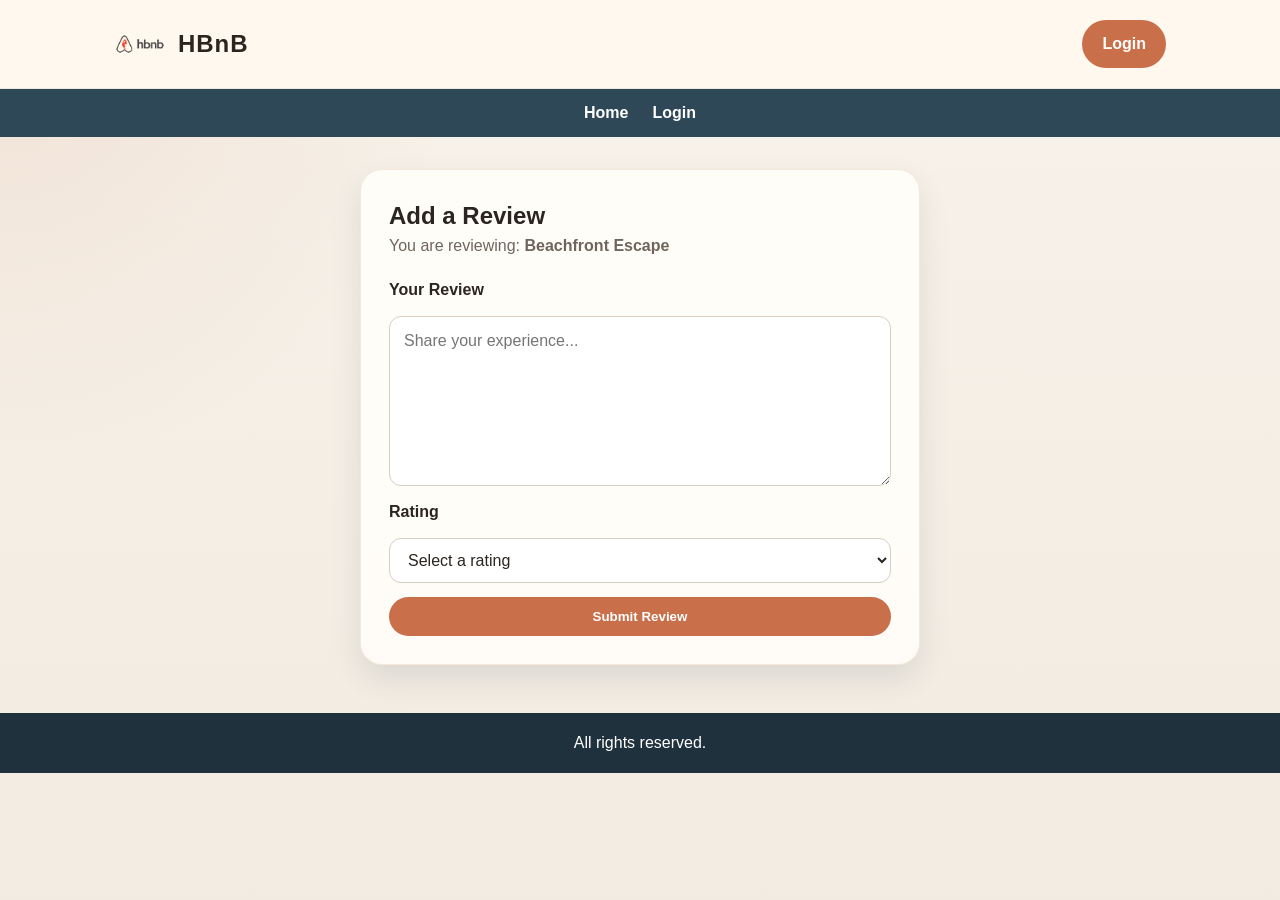
==== part4/add_review.html @ fabe48c4 "task0" ====
<!DOCTYPE html>
<html lang="en">
<head>
    <meta charset="UTF-8">
    <meta name="viewport" content="width=device-width, initial-scale=1.0">
    <title>HBnB - Add Review</title>
    <link rel="icon" type="image/png" href="images/icon.png">
    <link rel="stylesheet" href="styles.css">
</head>
<body>
    <header class="site-header">
        <div class="header-inner">
            <a href="index.html" class="brand">
                <img src="images/logo.png" alt="HBnB logo" class="logo">
                <span class="brand-name">HBnB</span>
            </a>
            <a href="login.html" class="login-button">Login</a>
        </div>
    </header>

    <nav class="site-nav">
        <a href="index.html">Home</a>
        <a href="login.html">Login</a>
    </nav>

    <main class="page-content">
        <section class="form-panel">
            <div class="review-place-banner">
                <h1>Add a Review</h1>
                <p>You are reviewing: <strong>Beachfront Escape</strong></p>
            </div>

            <form id="review-form" class="form">
                <label for="review">Your Review</label>
                <textarea id="review" name="review" rows="6" placeholder="Share your experience..." required></textarea>

                <label for="rating">Rating</label>
                <select id="rating" name="rating" required>
                    <option value="">Select a rating</option>
                    <option value="1">1 - Poor</option>
                    <option value="2">2 - Fair</option>
                    <option value="3">3 - Good</option>
                    <option value="4">4 - Very Good</option>
                    <option value="5">5 - Excellent</option>
                </select>

                <button type="submit" class="primary-button">Submit Review</button>
            </form>
        </section>
    </main>

    <footer class="site-footer">
        <p>All rights reserved.</p>
    </footer>

    <script src="scripts.js"></script>
</body>
</html>
---- part4/styles.css ----
* {
    box-sizing: border-box;
    margin: 0;
    padding: 0;
}

:root {
    --bg: #f5f1ea;
    --surface: #fffdf8;
    --surface-strong: #fff8ee;
    --text: #2b241f;
    --muted: #6f655d;
    --line: #ddd;
    --accent: #c96f4a;
    --accent-dark: #9e5334;
    --nav: #2f4858;
    --header: #fff8ee;
    --shadow: 0 14px 30px rgba(47, 72, 88, 0.12);
    --radius: 10px;
    --card-space: 20px;
    --card-pad: 10px;
}

body {
    min-height: 100vh;
    background:
        radial-gradient(circle at top left, rgba(201, 111, 74, 0.12), transparent 30%),
        linear-gradient(180deg, #f7f2ea 0%, #f2ebe1 100%);
    color: var(--text);
    font-family: "Trebuchet MS", "Segoe UI", sans-serif;
    line-height: 1.5;
}

img {
    max-width: 100%;
    display: block;
}

a {
    color: inherit;
    text-decoration: none;
}

.site-header {
    background: var(--header);
    border-bottom: 1px solid rgba(47, 72, 88, 0.1);
}

.header-inner {
    max-width: 1100px;
    margin: 0 auto;
    padding: 18px 24px;
    display: flex;
    align-items: center;
    justify-content: space-between;
}

.brand {
    display: flex;
    align-items: center;
    gap: 12px;
}

.logo {
    width: 52px;
    height: 52px;
    object-fit: contain;
}

.brand-name {
    font-size: 1.5rem;
    font-weight: 800;
    letter-spacing: 0.04em;
}

.login-button,
.primary-button,
.details-button {
    display: inline-flex;
    align-items: center;
    justify-content: center;
    background: var(--accent);
    color: #fff;
    border: none;
    border-radius: 999px;
    padding: 12px 20px;
    font-weight: 700;
    transition: background-color 0.2s ease, transform 0.2s ease;
}

.login-button:hover,
.primary-button:hover,
.details-button:hover {
    background: var(--accent-dark);
    transform: translateY(-1px);
}

.site-nav {
    background: var(--nav);
    padding: 12px 24px;
    display: flex;
    justify-content: center;
    gap: 24px;
}

.site-nav a {
    color: #fff;
    font-weight: 600;
}

.page-content {
    max-width: 1100px;
    margin: 0 auto;
    padding: 32px 24px 48px;
}

.hero {
    background: rgba(255, 248, 238, 0.9);
    border: 1px solid rgba(201, 111, 74, 0.18);
    border-radius: 22px;
    box-shadow: var(--shadow);
    padding: 32px;
    margin-bottom: 28px;
}

.hero h1 {
    font-size: clamp(2rem, 4vw, 3rem);
    margin-bottom: 12px;
}

.hero p {
    color: var(--muted);
    max-width: 640px;
}

.filter-bar {
    display: flex;
    align-items: center;
    gap: 12px;
    margin-bottom: 28px;
    background: rgba(255, 255, 255, 0.72);
    border: 1px solid rgba(47, 72, 88, 0.1);
    border-radius: 999px;
    padding: 12px 18px;
    width: fit-content;
}

.filter-bar label {
    font-weight: 700;
}

.filter-bar select,
.form input,
.form textarea,
.form select {
    width: 100%;
    border: 1px solid #d7cec4;
    border-radius: 12px;
    padding: 12px 14px;
    background: #fff;
    color: var(--text);
    font: inherit;
}

.filter-bar select {
    min-width: 140px;
}

.places-grid {
    display: grid;
    grid-template-columns: repeat(auto-fit, minmax(240px, 1fr));
    gap: 24px;
}

.place-card,
.review-card,
.place-info {
    margin: var(--card-space);
    padding: var(--card-pad);
    border: 1px solid var(--line);
    border-radius: var(--radius);
    background: var(--surface);
    box-shadow: 0 10px 25px rgba(43, 36, 31, 0.06);
}

.place-card {
    margin: 0;
    padding: 20px;
    display: flex;
    flex-direction: column;
    gap: 12px;
}

.place-card h2 {
    font-size: 1.3rem;
}

.place-price {
    font-weight: 800;
    color: var(--accent-dark);
}

.place-location {
    color: var(--muted);
    margin-bottom: 6px;
}

.details-button {
    align-self: flex-start;
    margin-top: auto;
}

.auth-page {
    display: flex;
    justify-content: center;
    align-items: flex-start;
}

.form-panel {
    max-width: 560px;
    margin: 0 auto;
    background: rgba(255, 253, 248, 0.95);
    border: 1px solid rgba(201, 111, 74, 0.16);
    border-radius: 22px;
    box-shadow: var(--shadow);
    padding: 28px;
}

.form {
    display: flex;
    flex-direction: column;
    gap: 14px;
}

.form h1,
.form h2 {
    margin-bottom: 6px;
}

.form-intro {
    color: var(--muted);
    margin-bottom: 8px;
}

.form label {
    font-weight: 700;
}

.form textarea {
    resize: vertical;
    min-height: 130px;
}

.review-place-banner {
    margin-bottom: 20px;
}

.review-place-banner p {
    color: var(--muted);
}

.place-details {
    background: rgba(255, 253, 248, 0.95);
    border-radius: 22px;
    border: 1px solid rgba(47, 72, 88, 0.1);
    box-shadow: var(--shadow);
    padding: 28px;
    margin-bottom: 28px;
}

.place-heading {
    display: flex;
    justify-content: space-between;
    align-items: flex-start;
    gap: 16px;
    margin-bottom: 24px;
}

.place-heading h1 {
    font-size: clamp(2rem, 4vw, 2.8rem);
}

.place-info-grid {
    display: grid;
    grid-template-columns: repeat(auto-fit, minmax(240px, 1fr));
    gap: 4px;
}

.place-info {
    margin: 0;
    padding: 18px;
    background: var(--surface-strong);
}

.place-info h2 {
    font-size: 1rem;
    margin-bottom: 8px;
    color: var(--accent-dark);
}

.amenities-list {
    list-style: none;
    display: flex;
    flex-direction: column;
    gap: 10px;
}

.amenities-list li {
    display: flex;
    align-items: center;
    gap: 10px;
}

.info-icon {
    width: 20px;
    height: 20px;
    object-fit: contain;
}

.add-review {
    margin-bottom: 28px;
    display: flex;
    justify-content: flex-start;
}

.reviews-section h2 {
    margin-bottom: 16px;
}

.review-card {
    padding: 20px;
    margin: 0 0 20px 0;
}

.review-card h3 {
    margin-bottom: 6px;
}

.review-rating {
    font-weight: 700;
    color: var(--accent-dark);
    margin-bottom: 10px;
}

.site-footer {
    margin-top: auto;
    padding: 18px 24px;
    text-align: center;
    background: #1f313d;
    color: #fff;
}

@media (max-width: 768px) {
    .header-inner {
        flex-direction: column;
        gap: 16px;
        text-align: center;
    }

    .site-nav {
        flex-wrap: wrap;
        gap: 14px;
    }

    .page-content {
        padding: 24px 16px 40px;
    }

    .hero,
    .place-details,
    .form-panel {
        padding: 20px;
    }

    .place-heading {
        flex-direction: column;
        align-items: flex-start;
    }

    .filter-bar {
        width: 100%;
        border-radius: 18px;
        flex-direction: column;
        align-items: stretch;
    }
}
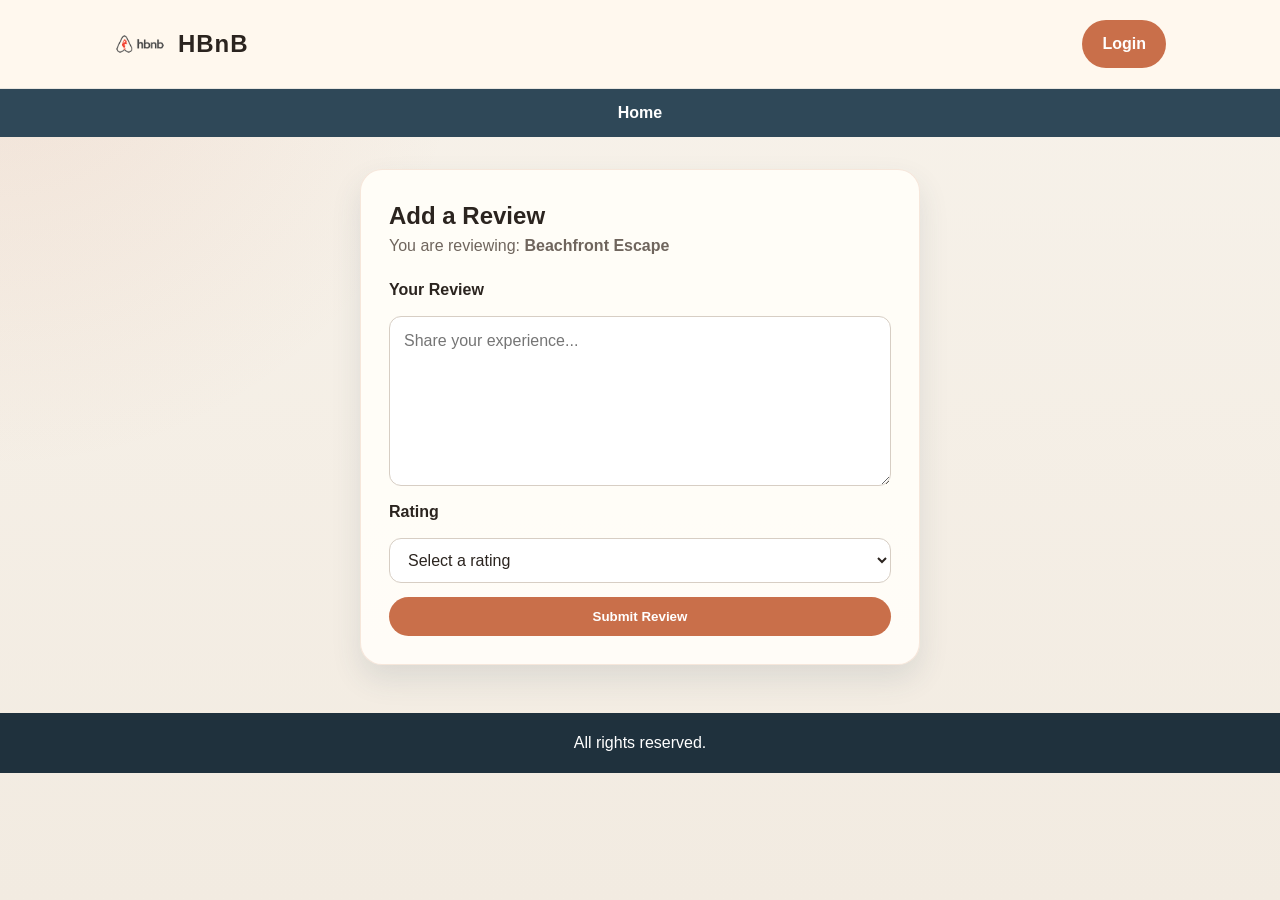
==== commit 6849232c: "task3" ====
--- a/part4/add_review.html
+++ b/part4/add_review.html
@@ -20,7 +20,6 @@
 
     <nav class="site-nav">
         <a href="index.html">Home</a>
-        <a href="login.html">Login</a>
     </nav>
 
     <main class="page-content">
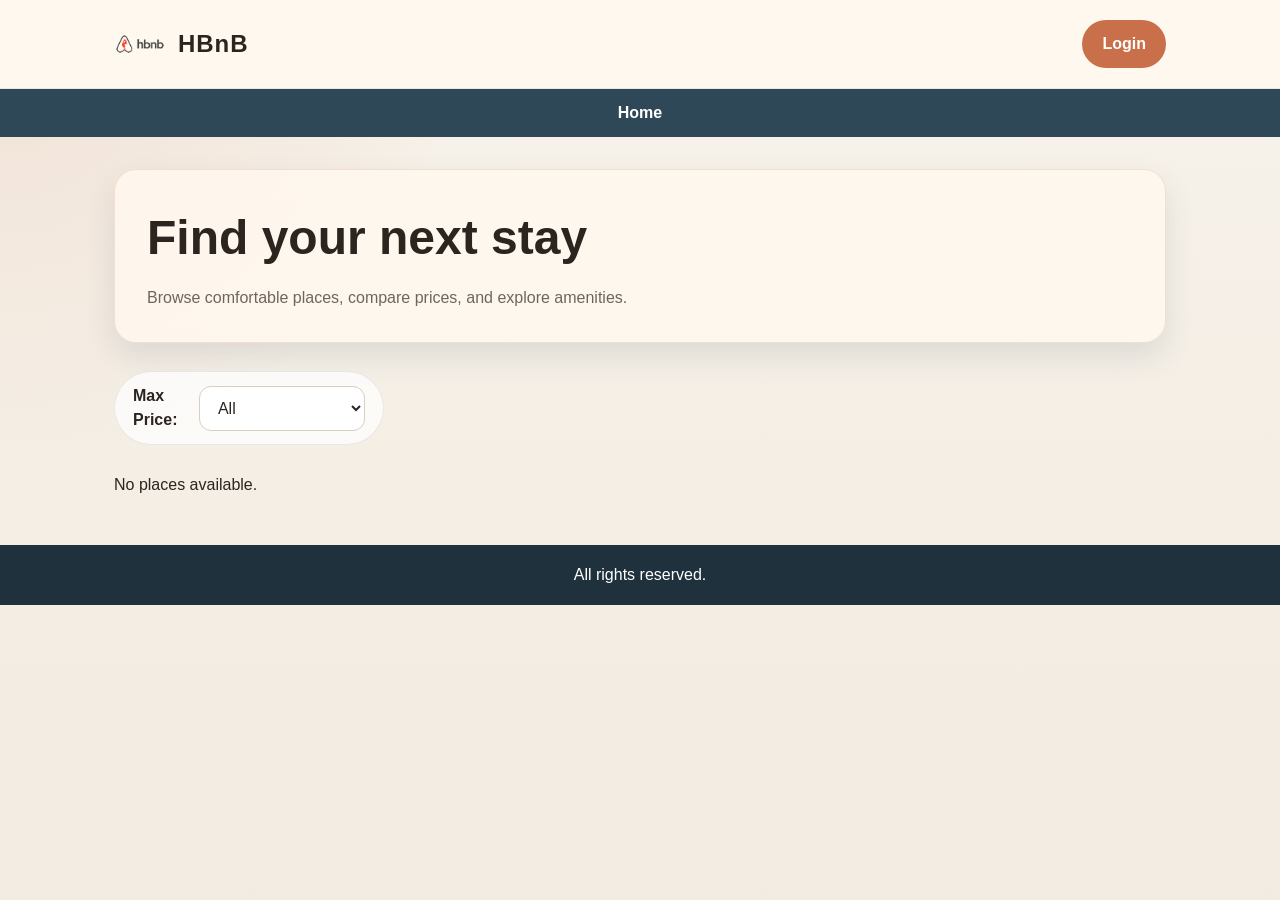
==== commit e388d333: "part4" ====
--- a/part4/add_review.html
+++ b/part4/add_review.html
@@ -14,7 +14,7 @@
                 <img src="images/logo.png" alt="HBnB logo" class="logo">
                 <span class="brand-name">HBnB</span>
             </a>
-            <a href="login.html" class="login-button">Login</a>
+            <a href="login.html" id="login-link" class="login-button">Login</a>
         </div>
     </header>
 
@@ -26,7 +26,7 @@
         <section class="form-panel">
             <div class="review-place-banner">
                 <h1>Add a Review</h1>
-                <p>You are reviewing: <strong>Beachfront Escape</strong></p>
+                <p id="review-place-label">Loading place...</p>
             </div>
 
             <form id="review-form" class="form">
